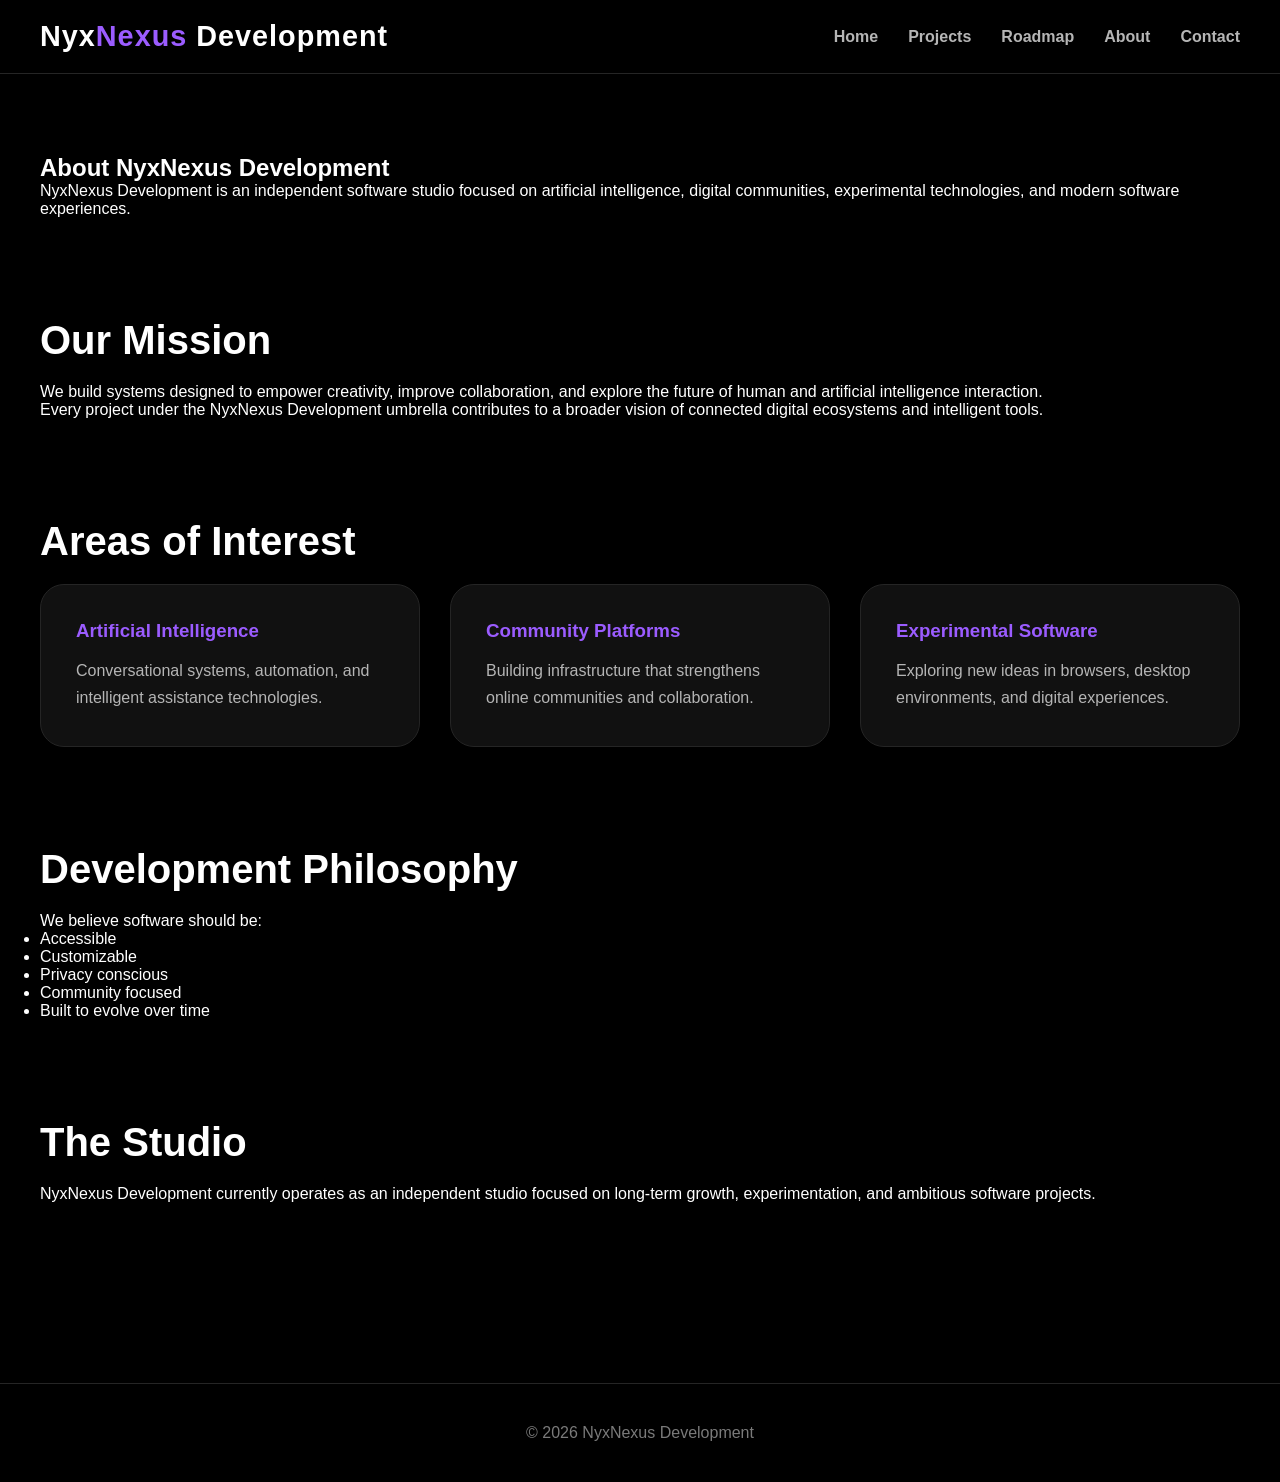
==== pages/about.html @ 159d6817 "Add About page for NyxNexus Development This file contains the structure and content for the About p" ====
<!DOCTYPE html>
<html lang="en">

<head>

    <meta charset="UTF-8">
    <meta name="viewport"
          content="width=device-width, initial-scale=1.0">

    <title>About | NyxNexus Development</title>

    <link rel="stylesheet" href="../style.css">

</head>

<body>

<header>

    <div class="header-container">

        <div class="logo">
            Nyx<span>Nexus</span> Development
        </div>

        <nav>
            <a href="../index.html">Home</a>
            <a href="projects.html">Projects</a>
            <a href="roadmap.html">Roadmap</a>
            <a href="about.html">About</a>
            <a href="contact.html">Contact</a>
        </nav>

    </div>

</header>


<main>

    <section>

        <h1>About NyxNexus Development</h1>

        <p>
            NyxNexus Development is an independent
            software studio focused on artificial
            intelligence, digital communities,
            experimental technologies, and modern
            software experiences.
        </p>

    </section>


    <section>

        <h2>Our Mission</h2>

        <p>
            We build systems designed to empower
            creativity, improve collaboration,
            and explore the future of human and
            artificial intelligence interaction.
        </p>

        <p>
            Every project under the NyxNexus
            Development umbrella contributes to
            a broader vision of connected digital
            ecosystems and intelligent tools.
        </p>

    </section>


    <section>

        <h2>Areas of Interest</h2>

        <div class="cards">

            <article class="card">

                <h3>Artificial Intelligence</h3>

                <p>
                    Conversational systems,
                    automation, and intelligent
                    assistance technologies.
                </p>

            </article>


            <article class="card">

                <h3>Community Platforms</h3>

                <p>
                    Building infrastructure
                    that strengthens online
                    communities and collaboration.
                </p>

            </article>


            <article class="card">

                <h3>Experimental Software</h3>

                <p>
                    Exploring new ideas in
                    browsers, desktop environments,
                    and digital experiences.
                </p>

            </article>

        </div>

    </section>


    <section>

        <h2>Development Philosophy</h2>

        <p>
            We believe software should be:
        </p>

        <ul>
            <li>Accessible</li>
            <li>Customizable</li>
            <li>Privacy conscious</li>
            <li>Community focused</li>
            <li>Built to evolve over time</li>
        </ul>

    </section>


    <section>

        <h2>The Studio</h2>

        <p>
            NyxNexus Development currently operates
            as an independent studio focused on
            long-term growth, experimentation,
            and ambitious software projects.
        </p>

    </section>

</main>


<footer>

    <p>
        © 2026 NyxNexus Development
    </p>

</footer>

</body>

</html>
---- style.css ----
/* =========================
   NyxNexus Development
   Main Stylesheet
========================= */

* {
    margin: 0;
    padding: 0;
    box-sizing: border-box;
}

:root {

    /* Colors */

    --bg-primary: #000000;
    --bg-secondary: #0a0a0a;
    --bg-tertiary: #111111;
    --bg-hover: #181818;

    --border-color: #252525;

    --accent: #9b5cff;
    --accent-hover: #b47cff;
    --accent-active: #c99cff;

    --text-primary: #ffffff;
    --text-secondary: #b5b5b5;
    --text-muted: #7a7a7a;

    /* Effects */

    --shadow:
        0 8px 30px rgba(0,0,0,.45);

    --glow:
        0 0 25px rgba(155,92,255,.18);

    --transition:
        0.25s ease;
}

body {
    background: var(--bg-primary);
    color: var(--text-primary);

    font-family:
        "Segoe UI",
        "Inter",
        sans-serif;

    min-height: 100vh;
}

/* =========================
   Header
========================= */

header {
    position: sticky;
    top: 0;

    background: rgba(0,0,0,.85);

    backdrop-filter: blur(20px);

    border-bottom: 1px solid var(--border-color);

    padding: 20px 40px;

    z-index: 1000;
}

.header-container {
    max-width: 1400px;

    margin: auto;

    display: flex;

    justify-content: space-between;

    align-items: center;
}

.logo {
    font-size: 1.8rem;
    font-weight: 700;
    letter-spacing: 1px;
}

.logo span {
    color: var(--accent);
}

/* =========================
   Navigation
========================= */

nav {
    display: flex;
    gap: 30px;
}

nav a {
    color: var(--text-secondary);

    text-decoration: none;

    font-weight: 600;

    transition: var(--transition);
}

nav a:hover {
    color: var(--text-primary);
}

/* =========================
   Main Content
========================= */

main {
    max-width: 1400px;
    margin: auto;
    padding: 80px 40px;
}

/* =========================
   Hero Section
========================= */

.hero {
    text-align: center;

    padding: 120px 20px;
}

.hero h1 {
    font-size: 4.5rem;

    line-height: 1.1;

    margin-bottom: 25px;
}

.hero p {
    color: var(--text-secondary);

    font-size: 1.3rem;

    max-width: 800px;

    margin: auto;

    line-height: 1.7;
}

/* =========================
   Buttons
========================= */

.button {
    display: inline-block;

    margin-top: 35px;

    padding: 14px 32px;

    border-radius: 14px;

    background: var(--accent);

    color: white;

    text-decoration: none;

    font-weight: 600;

    transition: var(--transition);
}

.button:hover {
    background: var(--accent-hover);

    transform: translateY(-2px);

    box-shadow: var(--glow);
}

/* =========================
   Cards
========================= */

.cards {
    display: grid;

    grid-template-columns:
        repeat(auto-fit, minmax(320px, 1fr));

    gap: 30px;
}

.card {
    background: var(--bg-tertiary);

    border: 1px solid var(--border-color);

    border-radius: 24px;

    padding: 35px;

    transition: var(--transition);

    box-shadow: var(--shadow);
}

.card:hover {
    transform: translateY(-6px);

    background: var(--bg-hover);

    border-color: var(--accent);

    box-shadow:
        var(--shadow),
        var(--glow);
}

.card h3 {
    margin-bottom: 15px;

    color: var(--accent);
}

.card p {
    color: var(--text-secondary);

    line-height: 1.7;
}

/* =========================
   Sections
========================= */

section {
    margin-bottom: 100px;
}

section h2 {
    font-size: 2.5rem;

    margin-bottom: 20px;
}

/* =========================
   Footer
========================= */

footer {
    border-top: 1px solid var(--border-color);

    padding: 40px;

    text-align: center;

    color: var(--text-muted);
}

/* =========================
   Mobile
========================= */

@media (max-width: 900px) {

    .header-container {
        flex-direction: column;
        gap: 20px;
    }

    nav {
        flex-wrap: wrap;
        justify-content: center;
    }

    .hero h1 {
        font-size: 3rem;
    }

    main {
        padding: 60px 20px;
    }

}
.status {
    display: inline-block;

    padding: 6px 14px;

    border-radius: 999px;

    font-size: 0.85rem;

    font-weight: 600;

    margin-bottom: 15px;
}

.active {
    background: rgba(88, 255, 155, .15);
    color: #58ff9b;
}

.concept {
    background: rgba(255, 190, 88, .15);
    color: #ffbe58;
}

.paused {
    background: rgba(255, 88, 88, .15);
    color: #ff5858;
}

.archived {
    background: rgba(150, 150, 150, .15);
    color: #aaaaaa;
}
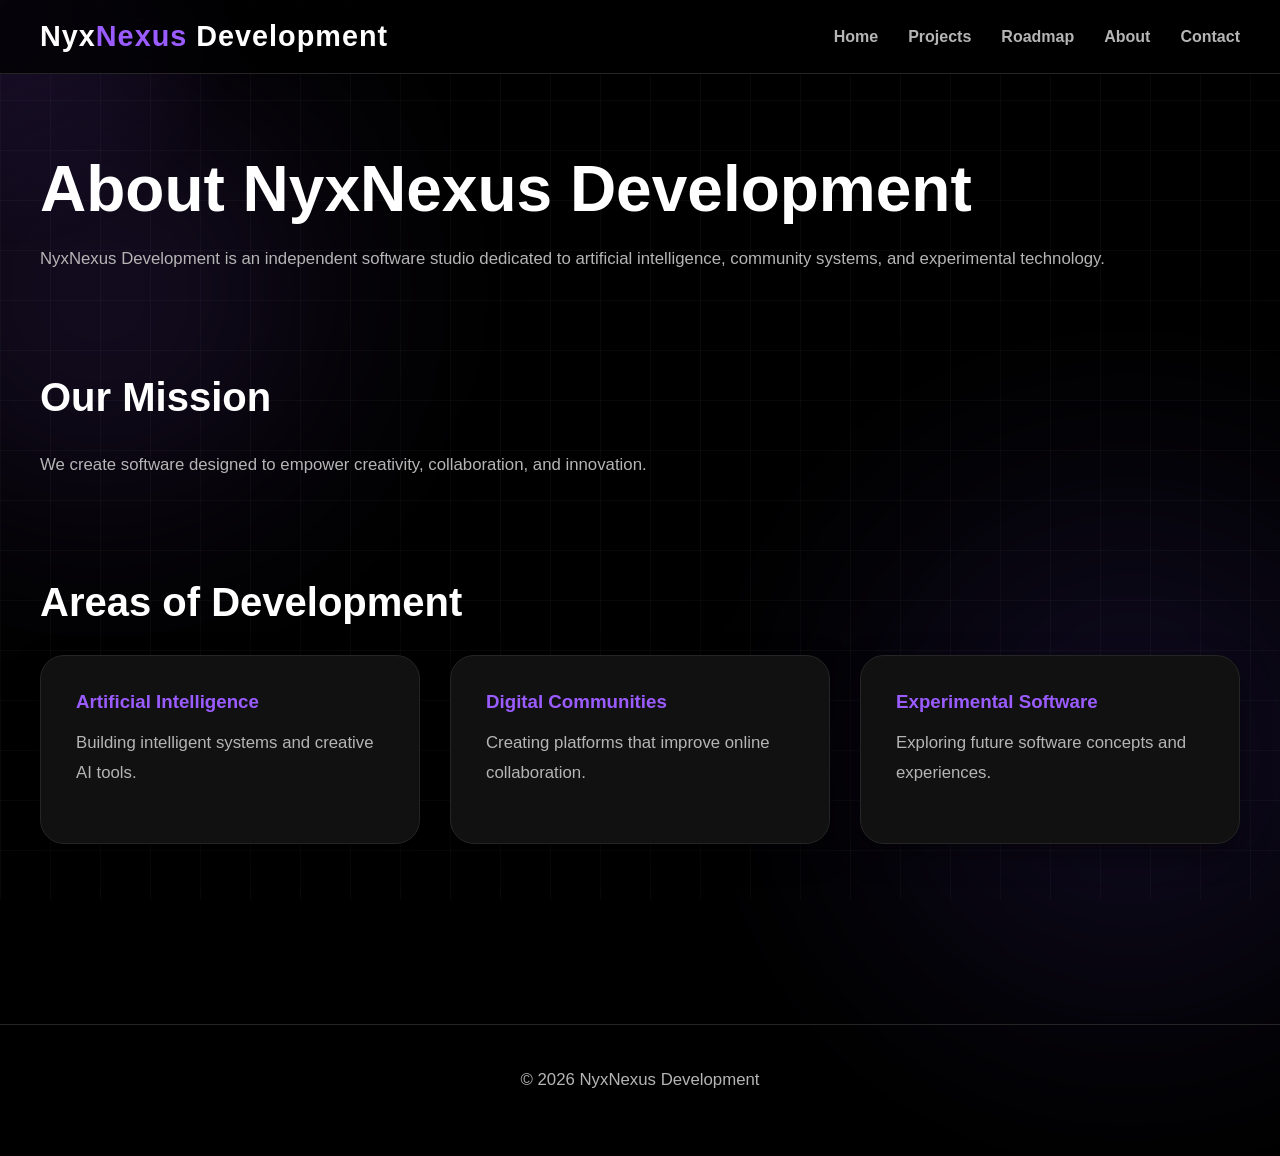
==== commit 99771aec: "Refactor about.html for improved structure and content Updated the structure and content of the abou" ====
--- a/pages/about.html
+++ b/pages/about.html
@@ -3,169 +3,166 @@
 
 <head>
 
-    <meta charset="UTF-8">
-    <meta name="viewport"
-          content="width=device-width, initial-scale=1.0">
+<meta charset="UTF-8">
+<meta name="viewport" content="width=device-width, initial-scale=1.0">
 
-    <title>About | NyxNexus Development</title>
+<title>About | NyxNexus Development</title>
 
-    <link rel="stylesheet" href="../style.css">
+<link rel="stylesheet" href="../style.css">
 
 </head>
 
+
 <body>
+
+
+<div id="cursor-glow"></div>
+
+<div class="orb orb1"></div>
+<div class="orb orb2"></div>
+
 
 <header>
 
-    <div class="header-container">
+<div class="header-container">
 
-        <div class="logo">
-            Nyx<span>Nexus</span> Development
-        </div>
+<div class="logo">
+Nyx<span>Nexus</span> Development
+</div>
 
-        <nav>
-            <a href="../index.html">Home</a>
-            <a href="projects.html">Projects</a>
-            <a href="roadmap.html">Roadmap</a>
-            <a href="about.html">About</a>
-            <a href="contact.html">Contact</a>
-        </nav>
 
-    </div>
+<nav>
+<a href="../index.html">Home</a>
+<a href="projects.html">Projects</a>
+<a href="roadmap.html">Roadmap</a>
+<a href="about.html">About</a>
+<a href="contact.html">Contact</a>
+</nav>
+
+
+</div>
 
 </header>
 
 
+
 <main>
 
-    <section>
 
-        <h1>About NyxNexus Development</h1>
+<section class="fade-in">
 
-        <p>
-            NyxNexus Development is an independent
-            software studio focused on artificial
-            intelligence, digital communities,
-            experimental technologies, and modern
-            software experiences.
-        </p>
-
-    </section>
+<h1>
+About NyxNexus Development
+</h1>
 
 
-    <section>
+<p>
+NyxNexus Development is an independent
+software studio dedicated to artificial
+intelligence, community systems,
+and experimental technology.
+</p>
 
-        <h2>Our Mission</h2>
-
-        <p>
-            We build systems designed to empower
-            creativity, improve collaboration,
-            and explore the future of human and
-            artificial intelligence interaction.
-        </p>
-
-        <p>
-            Every project under the NyxNexus
-            Development umbrella contributes to
-            a broader vision of connected digital
-            ecosystems and intelligent tools.
-        </p>
-
-    </section>
+</section>
 
 
-    <section>
 
-        <h2>Areas of Interest</h2>
+<section class="fade-in">
 
-        <div class="cards">
-
-            <article class="card">
-
-                <h3>Artificial Intelligence</h3>
-
-                <p>
-                    Conversational systems,
-                    automation, and intelligent
-                    assistance technologies.
-                </p>
-
-            </article>
+<h2>
+Our Mission
+</h2>
 
 
-            <article class="card">
-
-                <h3>Community Platforms</h3>
-
-                <p>
-                    Building infrastructure
-                    that strengthens online
-                    communities and collaboration.
-                </p>
-
-            </article>
+<p>
+We create software designed to empower
+creativity, collaboration, and innovation.
+</p>
 
 
-            <article class="card">
-
-                <h3>Experimental Software</h3>
-
-                <p>
-                    Exploring new ideas in
-                    browsers, desktop environments,
-                    and digital experiences.
-                </p>
-
-            </article>
-
-        </div>
-
-    </section>
+</section>
 
 
-    <section>
 
-        <h2>Development Philosophy</h2>
-
-        <p>
-            We believe software should be:
-        </p>
-
-        <ul>
-            <li>Accessible</li>
-            <li>Customizable</li>
-            <li>Privacy conscious</li>
-            <li>Community focused</li>
-            <li>Built to evolve over time</li>
-        </ul>
-
-    </section>
+<section class="fade-in">
 
 
-    <section>
+<h2>
+Areas of Development
+</h2>
 
-        <h2>The Studio</h2>
 
-        <p>
-            NyxNexus Development currently operates
-            as an independent studio focused on
-            long-term growth, experimentation,
-            and ambitious software projects.
-        </p>
+<div class="cards">
 
-    </section>
+
+<div class="card">
+
+<h3>
+Artificial Intelligence
+</h3>
+
+<p>
+Building intelligent systems and
+creative AI tools.
+</p>
+
+</div>
+
+
+
+<div class="card">
+
+<h3>
+Digital Communities
+</h3>
+
+<p>
+Creating platforms that improve
+online collaboration.
+</p>
+
+</div>
+
+
+
+<div class="card">
+
+<h3>
+Experimental Software
+</h3>
+
+<p>
+Exploring future software concepts
+and experiences.
+</p>
+
+</div>
+
+
+</div>
+
+
+</section>
+
 
 </main>
 
 
+
 <footer>
 
-    <p>
-        © 2026 NyxNexus Development
-    </p>
+<p>
+© 2026 NyxNexus Development
+</p>
 
 </footer>
 
+
+
+<script src="../assets/js/animations.js"></script>
+<script src="../assets/js/cursor-glow.js"></script>
+<script src="../assets/js/loading.js"></script>
+
+
 </body>
-
 </html>
--- a/style.css
+++ b/style.css
@@ -15,30 +15,34 @@
 
     --bg-primary: #000000;
     --bg-secondary: #0a0a0a;
-    --bg-tertiary: #111111;
-    --bg-hover: #181818;
+    --bg-card: #111111;
+    --bg-card-hover: #181818;
 
     --border-color: #252525;
 
     --accent: #9b5cff;
     --accent-hover: #b47cff;
-    --accent-active: #c99cff;
+    --accent-light: #c99cff;
 
     --text-primary: #ffffff;
     --text-secondary: #b5b5b5;
-    --text-muted: #7a7a7a;
+    --text-muted: #707070;
 
     /* Effects */
 
     --shadow:
-        0 8px 30px rgba(0,0,0,.45);
+        0 10px 30px rgba(0,0,0,.45);
 
     --glow:
-        0 0 25px rgba(155,92,255,.18);
+        0 0 30px rgba(155,92,255,.18);
 
     --transition:
         0.25s ease;
 }
+
+/* =========================
+   Body
+========================= */
 
 body {
     background: var(--bg-primary);
@@ -50,6 +54,113 @@
         sans-serif;
 
     min-height: 100vh;
+
+    overflow-x: hidden;
+
+    position: relative;
+}
+
+/* Background Grid */
+
+body::before {
+
+    content: "";
+
+    position: fixed;
+
+    inset: 0;
+
+    background-image:
+        linear-gradient(
+            rgba(255,255,255,.03) 1px,
+            transparent 1px
+        ),
+        linear-gradient(
+            90deg,
+            rgba(255,255,255,.03) 1px,
+            transparent 1px
+        );
+
+    background-size: 50px 50px;
+
+    z-index: -5;
+}
+
+/* =========================
+   Floating Orbs
+========================= */
+
+.orb {
+    position: fixed;
+
+    border-radius: 50%;
+
+    filter: blur(120px);
+
+    z-index: -4;
+
+    animation: float 20s infinite ease-in-out;
+}
+
+.orb1 {
+    width: 400px;
+    height: 400px;
+
+    background: rgba(155,92,255,.15);
+
+    top: 10%;
+    left: -100px;
+}
+
+.orb2 {
+    width: 500px;
+    height: 500px;
+
+    background: rgba(120,80,255,.12);
+
+    bottom: -100px;
+    right: -100px;
+
+    animation-delay: -10s;
+}
+
+@keyframes float {
+
+    0%,100% {
+        transform: translateY(0);
+    }
+
+    50% {
+        transform: translateY(-60px);
+    }
+
+}
+
+/* =========================
+   Cursor Glow
+========================= */
+
+#cursor-glow {
+
+    position: fixed;
+
+    width: 500px;
+    height: 500px;
+
+    border-radius: 50%;
+
+    background:
+        radial-gradient(
+            circle,
+            rgba(155,92,255,.15),
+            transparent 70%
+        );
+
+    pointer-events: none;
+
+    transform: translate(-50%, -50%);
+
+    z-index: -3;
 }
 
 /* =========================
@@ -57,21 +168,25 @@
 ========================= */
 
 header {
+
     position: sticky;
     top: 0;
 
-    background: rgba(0,0,0,.85);
+    z-index: 1000;
+
+    background:
+        rgba(0,0,0,.75);
 
     backdrop-filter: blur(20px);
 
-    border-bottom: 1px solid var(--border-color);
+    border-bottom:
+        1px solid var(--border-color);
 
     padding: 20px 40px;
-
-    z-index: 1000;
 }
 
 .header-container {
+
     max-width: 1400px;
 
     margin: auto;
@@ -84,8 +199,11 @@
 }
 
 .logo {
+
     font-size: 1.8rem;
+
     font-weight: 700;
+
     letter-spacing: 1px;
 }
 
@@ -103,6 +221,7 @@
 }
 
 nav a {
+
     color: var(--text-secondary);
 
     text-decoration: none;
@@ -110,77 +229,160 @@
     font-weight: 600;
 
     transition: var(--transition);
+
+    position: relative;
 }
 
 nav a:hover {
     color: var(--text-primary);
 }
 
-/* =========================
-   Main Content
+nav a::after {
+
+    content: "";
+
+    position: absolute;
+
+    width: 0;
+    height: 2px;
+
+    left: 0;
+    bottom: -5px;
+
+    background: var(--accent);
+
+    transition: .3s;
+}
+
+nav a:hover::after {
+    width: 100%;
+}
+
+/* =========================
+   Main
 ========================= */
 
 main {
+
     max-width: 1400px;
+
     margin: auto;
+
     padding: 80px 40px;
 }
 
 /* =========================
-   Hero Section
+   Typography
+========================= */
+
+h1 {
+
+    font-size: 4rem;
+
+    line-height: 1.1;
+
+    margin-bottom: 20px;
+}
+
+h2 {
+
+    font-size: 2.5rem;
+
+    margin-bottom: 30px;
+}
+
+h3 {
+
+    color: var(--accent);
+
+    margin-bottom: 15px;
+}
+
+p {
+
+    color: var(--text-secondary);
+
+    line-height: 1.8;
+
+    font-size: 1.05rem;
+
+    margin-bottom: 20px;
+}
+
+ul {
+    color: var(--text-secondary);
+    line-height: 2;
+    padding-left: 20px;
+}
+
+/* =========================
+   Hero
 ========================= */
 
 .hero {
+
     text-align: center;
 
     padding: 120px 20px;
 }
 
 .hero h1 {
-    font-size: 4.5rem;
-
-    line-height: 1.1;
-
-    margin-bottom: 25px;
+
+    background:
+        linear-gradient(
+            90deg,
+            white,
+            var(--accent-light)
+        );
+
+    -webkit-background-clip: text;
+    -webkit-text-fill-color: transparent;
 }
 
 .hero p {
-    color: var(--text-secondary);
+
+    max-width: 800px;
+
+    margin: auto;
 
     font-size: 1.3rem;
-
-    max-width: 800px;
-
-    margin: auto;
-
-    line-height: 1.7;
 }
 
 /* =========================
    Buttons
 ========================= */
 
-.button {
+.button,
+button {
+
+    position: relative;
+
+    overflow: hidden;
+
     display: inline-block;
 
-    margin-top: 35px;
+    background: var(--accent);
+
+    color: white;
+
+    text-decoration: none;
+
+    border: none;
 
     padding: 14px 32px;
 
     border-radius: 14px;
 
-    background: var(--accent);
-
-    color: white;
-
-    text-decoration: none;
-
     font-weight: 600;
 
+    cursor: pointer;
+
     transition: var(--transition);
 }
 
-.button:hover {
+.button:hover,
+button:hover {
+
     background: var(--accent-hover);
 
     transform: translateY(-2px);
@@ -188,11 +390,41 @@
     box-shadow: var(--glow);
 }
 
+.button::before,
+button::before {
+
+    content: "";
+
+    position: absolute;
+
+    top: 0;
+    left: -100%;
+
+    width: 100%;
+    height: 100%;
+
+    background:
+        linear-gradient(
+            90deg,
+            transparent,
+            rgba(255,255,255,.25),
+            transparent
+        );
+
+    transition: .6s;
+}
+
+.button:hover::before,
+button:hover::before {
+    left: 100%;
+}
+
 /* =========================
    Cards
 ========================= */
 
 .cards {
+
     display: grid;
 
     grid-template-columns:
@@ -202,9 +434,11 @@
 }
 
 .card {
-    background: var(--bg-tertiary);
-
-    border: 1px solid var(--border-color);
+
+    background: var(--bg-card);
+
+    border:
+        1px solid var(--border-color);
 
     border-radius: 24px;
 
@@ -216,27 +450,58 @@
 }
 
 .card:hover {
-    transform: translateY(-6px);
-
-    background: var(--bg-hover);
-
-    border-color: var(--accent);
+
+    transform:
+        translateY(-8px);
+
+    background:
+        var(--bg-card-hover);
+
+    border-color:
+        var(--accent);
 
     box-shadow:
         var(--shadow),
         var(--glow);
 }
 
-.card h3 {
+/* =========================
+   Status Badges
+========================= */
+
+.status {
+
+    display: inline-block;
+
+    padding: 6px 14px;
+
+    border-radius: 999px;
+
+    font-size: .85rem;
+
+    font-weight: 600;
+
     margin-bottom: 15px;
-
-    color: var(--accent);
-}
-
-.card p {
-    color: var(--text-secondary);
-
-    line-height: 1.7;
+}
+
+.active {
+    background: rgba(88,255,155,.15);
+    color: #58ff9b;
+}
+
+.concept {
+    background: rgba(255,190,88,.15);
+    color: #ffbe58;
+}
+
+.paused {
+    background: rgba(255,88,88,.15);
+    color: #ff5858;
+}
+
+.archived {
+    background: rgba(160,160,160,.15);
+    color: #b0b0b0;
 }
 
 /* =========================
@@ -247,10 +512,60 @@
     margin-bottom: 100px;
 }
 
-section h2 {
-    font-size: 2.5rem;
-
-    margin-bottom: 20px;
+/* =========================
+   Contact Form
+========================= */
+
+.contact-section {
+
+    max-width: 800px;
+
+    margin: auto;
+}
+
+.contact-form {
+
+    display: flex;
+
+    flex-direction: column;
+
+    gap: 20px;
+}
+
+.contact-form label {
+
+    font-weight: 600;
+
+    color: var(--text-primary);
+}
+
+.contact-form input,
+.contact-form textarea {
+
+    background: var(--bg-card);
+
+    border:
+        1px solid var(--border-color);
+
+    border-radius: 14px;
+
+    padding: 16px;
+
+    color: white;
+
+    font-size: 1rem;
+}
+
+.contact-form input:focus,
+.contact-form textarea:focus {
+
+    outline: none;
+
+    border-color:
+        var(--accent);
+
+    box-shadow:
+        0 0 15px rgba(155,92,255,.2);
 }
 
 /* =========================
@@ -258,13 +573,63 @@
 ========================= */
 
 footer {
-    border-top: 1px solid var(--border-color);
+
+    text-align: center;
 
     padding: 40px;
 
-    text-align: center;
-
-    color: var(--text-muted);
+    border-top:
+        1px solid var(--border-color);
+
+    color:
+        var(--text-muted);
+}
+
+/* =========================
+   Scroll Animations
+========================= */
+
+.fade-in {
+
+    opacity: 0;
+
+    transform:
+        translateY(40px);
+
+    transition:
+        opacity .8s ease,
+        transform .8s ease;
+}
+
+.fade-in.show {
+
+    opacity: 1;
+
+    transform:
+        translateY(0);
+}
+
+/* =========================
+   Loader
+========================= */
+
+#loader {
+
+    position: fixed;
+
+    inset: 0;
+
+    background: black;
+
+    display: flex;
+
+    justify-content: center;
+
+    align-items: center;
+
+    z-index: 9999;
+
+    transition: opacity .8s ease;
 }
 
 /* =========================
@@ -274,54 +639,37 @@
 @media (max-width: 900px) {
 
     .header-container {
+
         flex-direction: column;
+
         gap: 20px;
     }
 
     nav {
+
         flex-wrap: wrap;
+
         justify-content: center;
     }
 
-    .hero h1 {
-        font-size: 3rem;
+    h1 {
+        font-size: 2.8rem;
+    }
+
+    h2 {
+        font-size: 2rem;
+    }
+
+    .hero {
+        padding: 80px 20px;
     }
 
     main {
         padding: 60px 20px;
     }
 
-}
-.status {
-    display: inline-block;
-
-    padding: 6px 14px;
-
-    border-radius: 999px;
-
-    font-size: 0.85rem;
-
-    font-weight: 600;
-
-    margin-bottom: 15px;
-}
-
-.active {
-    background: rgba(88, 255, 155, .15);
-    color: #58ff9b;
-}
-
-.concept {
-    background: rgba(255, 190, 88, .15);
-    color: #ffbe58;
-}
-
-.paused {
-    background: rgba(255, 88, 88, .15);
-    color: #ff5858;
-}
-
-.archived {
-    background: rgba(150, 150, 150, .15);
-    color: #aaaaaa;
-}
+    .cards {
+        grid-template-columns: 1fr;
+    }
+
+}
